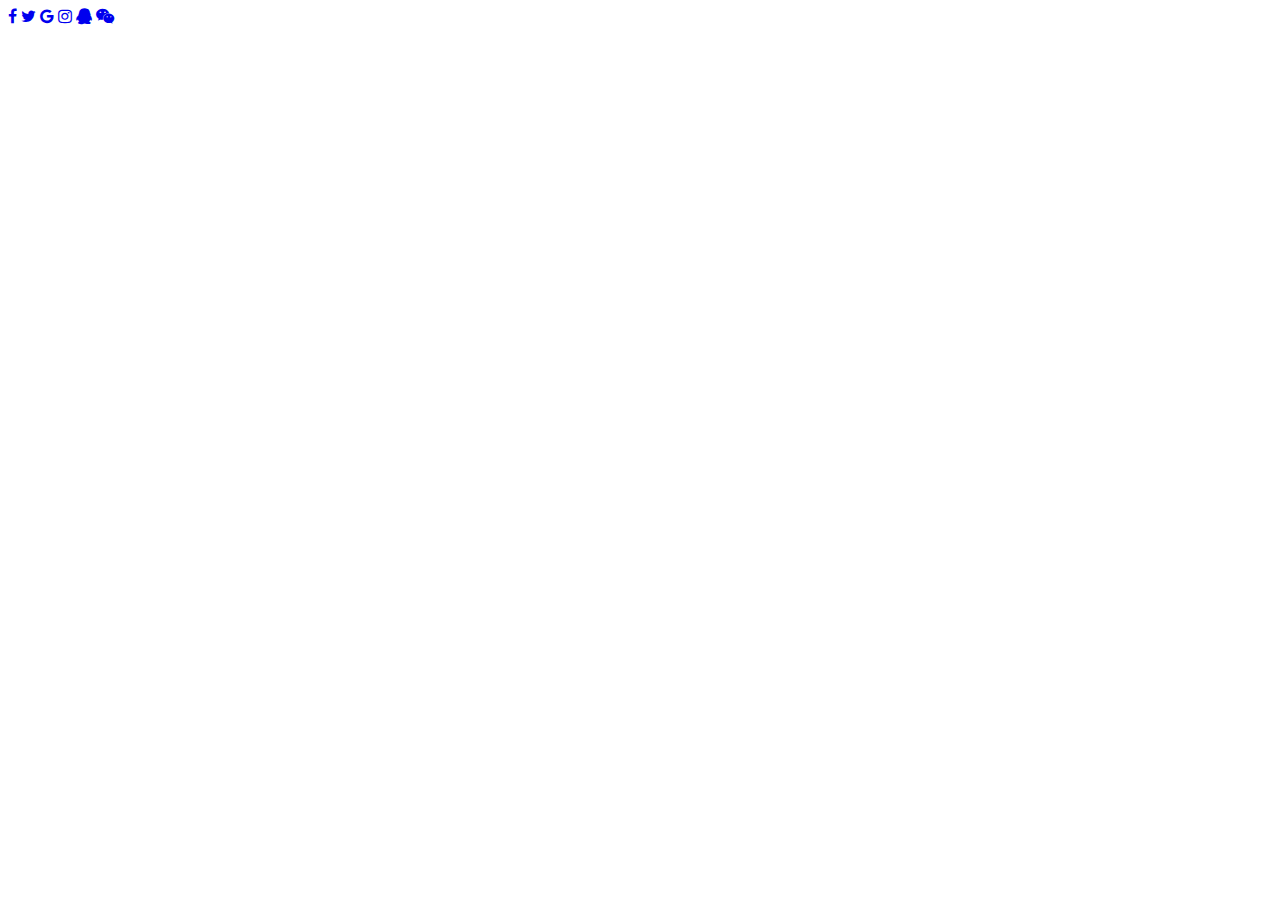
==== index_Contact.html @ a22f3923 "Add files via upload" ====
<!DOCTYPE html>
<html lang="en">
<head>
    <meta charset="UTF-8">
    <meta name="viewport" content="width=device-width, initial-scale=1.0">
    <title>Document</title>
    <link rel="stylesheet" href="https://cdnjs.cloudflare.com/ajax/libs/font-awesome/4.7.0/css/font-awesome.min.css">
    <link rel="stylesheet" href="./css/index_for_contact.css">
</head>
<body">
   <div class="body_cont">
        <div class="container">
            <a href="https://www.facebook.com/yaowen.cui.33" target="_blank" class="btn btn_facebook"><i class="fa fa-facebook"></i></a>
            <a href="https://twitter.com/owencui3" target="_blank" class="btn btn_twitter"><i class="fa fa-twitter"></i></a>
            <a href="javascript:void(0)" target="_blank" class="btn btn_google"><i class="fa fa-google"></i></a>
            <a href="https://www.instagram.com/owen6cui/" target="_blank" class="btn btn_instagram"><i class="fa fa-instagram"></i></a>
            <a href="javascript:void(0)" target="_blank" class="btn btn_qq"><i class="fa fa-qq"></i></a>
            <a href="javascript:void(0)" target="_blank" class="btn btn_wechat"><i class="fa fa-wechat"></i></a>
        </div>
    </div>
</body>
</html>
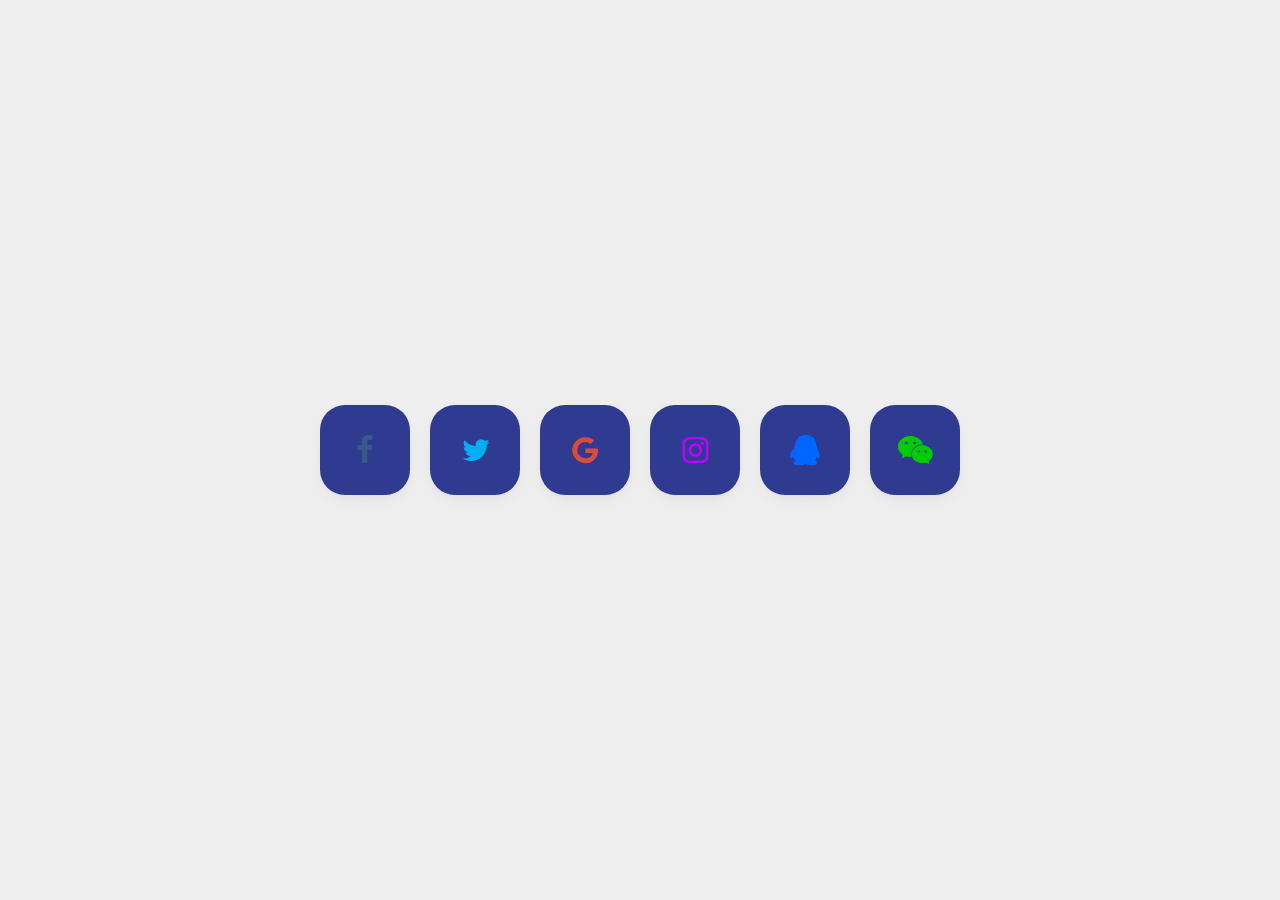
==== commit 541a3e7b: "Update index_Contact.html" ====
--- a/index_Contact.html
+++ b/index_Contact.html
@@ -5,7 +5,7 @@
     <meta name="viewport" content="width=device-width, initial-scale=1.0">
     <title>Document</title>
     <link rel="stylesheet" href="https://cdnjs.cloudflare.com/ajax/libs/font-awesome/4.7.0/css/font-awesome.min.css">
-    <link rel="stylesheet" href="./css/index_for_contact.css">
+    <link rel="stylesheet" href="./index_for_contact.css">
 </head>
 <body">
    <div class="body_cont">
@@ -19,4 +19,4 @@
         </div>
     </div>
 </body>
-</html>+</html>
--- a/index_for_contact.css
+++ b/index_for_contact.css
@@ -0,0 +1,107 @@
+* {
+    padding: 0;
+    margin: 0;
+}
+
+.body_cont{
+    display: flex;
+    justify-content: center;
+    align-items: center;
+    height: 100vh;
+    background-color: #eee;
+}
+/* 里面align-items是垂直的位置*/
+/* justify-content是水平的位置*/
+
+.container{
+    display: flex;
+}
+
+.container .btn{
+    overflow: hidden;
+/* overflow: hidden;是隐藏 */
+    position: relative;
+    width: 90px;
+    height: 90px;
+    text-align: center;
+    margin: 0 10px;
+    border-radius: 25px;
+    background-color:#2f3a91;
+    box-shadow: 0 5px 15px -5px rgba(0, 0, 0, 0.1) ;
+}
+
+.container .fa{
+    font-size: 38px;
+    transform: scale(0.8);
+    line-height: 90px;
+    transition: all 0.4s cubic-bezier(0.31, -0.1, 0.43, 1.59);
+}
+
+.container .btn::before{
+    content: "";
+    position: absolute;
+    top: 90%;
+    left: -100%;
+    width: 120%;
+    height: 120%;
+    transform: rotate(45deg);
+    transition: all 0.4s cubic-bezier(0.31, -0.1, 0.43, 1.59);
+}
+
+.container .btn .fa-facebook{
+    color: #3b5988;
+}
+
+.container .btn_facebook::before{
+    background-color: #3b5988;
+}
+
+.container .btn .fa-twitter{
+    color: #00aff0;
+}
+
+.container .btn_twitter::before{
+    background-color: #00aff0;
+}
+
+.container .btn .fa-google{
+    color: #dc4a38;
+}
+
+.container .btn_google::before{
+    background-color: #dc4a38;
+}
+
+.container .btn .fa-instagram{
+    color: #bf00ff;
+}
+
+.container .btn_instagram::before{
+    background-color: #bf00ff;
+}
+
+.container .btn .fa-qq{
+    color: #0066ff;
+}
+
+.container .btn_qq::before{
+    background-color: #0066ff;
+}
+
+.container .btn .fa-wechat{
+    color: #00cc00;
+}
+
+.container .btn_wechat::before{
+    background-color: #00cc00;
+}
+
+.container .btn:hover::before{
+    top: -10%;
+    left: -10%;
+}
+
+.container .btn:hover .fa{
+    color: #fff;
+    transform: scale(1);
+}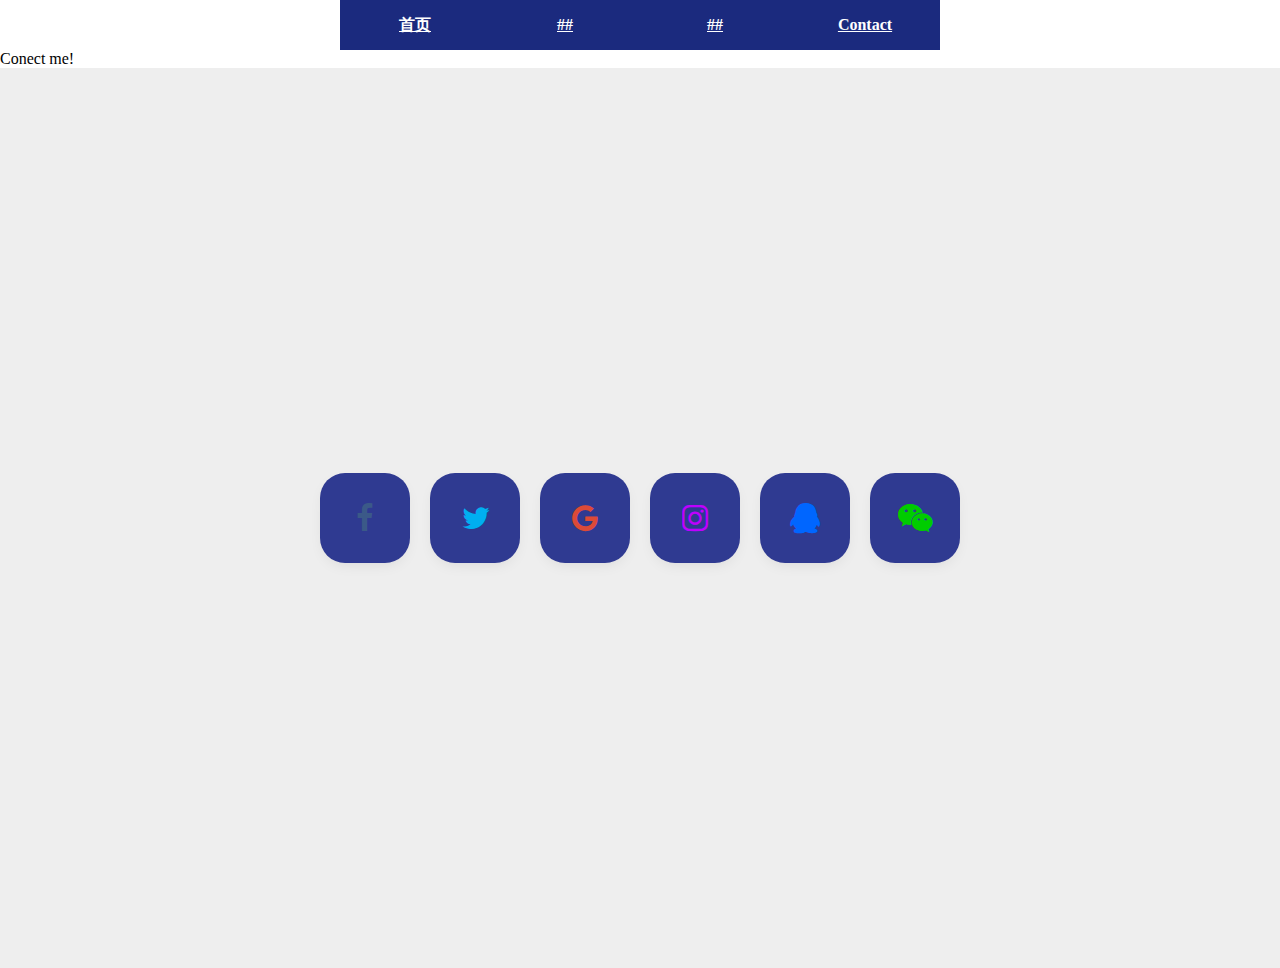
==== commit 3634bcd2: "Update index_Contact.html" ====
--- a/index_Contact.html
+++ b/index_Contact.html
@@ -3,19 +3,47 @@
 <head>
     <meta charset="UTF-8">
     <meta name="viewport" content="width=device-width, initial-scale=1.0">
-    <title>Document</title>
+    <title>Owen's Resume</title>
+    <link rel="shortcut icon" href="./favicon1.ico" type="image/x-icon">
     <link rel="stylesheet" href="https://cdnjs.cloudflare.com/ajax/libs/font-awesome/4.7.0/css/font-awesome.min.css">
     <link rel="stylesheet" href="./index_for_contact.css">
+    <link rel="stylesheet" href="./index_for_head.css">
 </head>
-<body">
-   <div class="body_cont">
-        <div class="container">
-            <a href="https://www.facebook.com/yaowen.cui.33" target="_blank" class="btn btn_facebook"><i class="fa fa-facebook"></i></a>
-            <a href="https://twitter.com/owencui3" target="_blank" class="btn btn_twitter"><i class="fa fa-twitter"></i></a>
-            <a href="javascript:void(0)" target="_blank" class="btn btn_google"><i class="fa fa-google"></i></a>
-            <a href="https://www.instagram.com/owen6cui/" target="_blank" class="btn btn_instagram"><i class="fa fa-instagram"></i></a>
-            <a href="javascript:void(0)" target="_blank" class="btn btn_qq"><i class="fa fa-qq"></i></a>
-            <a href="javascript:void(0)" target="_blank" class="btn btn_wechat"><i class="fa fa-wechat"></i></a>
+<body>
+    <div class="background">
+        <div class="head">
+            <!--style="white-space:nowrap; overflow:auto;是在手机里面可以滑动的东西-->
+            <ul class="ul_head" style="white-space:nowrap; overflow:auto;">
+                <li class="li_head">
+                    <a href="./index.html" class="div_head"><div>首页</div></a>
+                    <a href="./index.html" class="div_head"><div>回到首页</div></a>
+                </li>
+                <li class="li_head">
+                    <a href="javascript:void(0)" class="div_head"><div>##</div></a>
+                    <a href="javascript:void(0)" class="div_head"><div>正在建设</div></a>
+                </li>
+                <li class="li_head">
+                    <a href="javascript:void(0)" class="div_head"><div>##</div></a>
+                    <a href="javascript:void(0)" class="div_head"><div>正在建设</div></a>
+                </li>
+                <li class="li_head">
+                    <a href="./index_Contact.html" class="div_head"><div>Contact</div></a>
+                    <a href="./index_Contact.html" class="div_head"><div>联系方式</div></a>
+                </li>
+            </ul>  
+        </div>
+        <div class="body_container">
+            Conect me!
+        </div>
+        <div class="body_cont">
+            <div class="container">
+                <a href="https://www.facebook.com/yaowen.cui.33" target="_blank" class="btn btn_facebook"><i class="fa fa-facebook"></i></a>
+                <a href="https://twitter.com/owencui3" target="_blank" class="btn btn_twitter"><i class="fa fa-twitter"></i></a>
+                <a href="javascript:void(0)" target="_blank" class="btn btn_google"><i class="fa fa-google"></i></a>
+                <a href="https://www.instagram.com/owen6cui/" target="_blank" class="btn btn_instagram"><i class="fa fa-instagram"></i></a>
+                <a href="javascript:void(0)" target="_blank" class="btn btn_qq"><i class="fa fa-qq"></i></a>
+                <a href="javascript:void(0)" target="_blank" class="btn btn_wechat"><i class="fa fa-wechat"></i></a>
+            </div>
         </div>
     </div>
 </body>
--- a/index_for_head.css
+++ b/index_for_head.css
@@ -0,0 +1,74 @@
+
+.head{
+    display: flex;
+    justify-content: center;
+}
+
+.ul_head{
+    display: flex;
+}
+
+.li_head{
+    position: relative;
+    list-style: none;
+    width: 150px;
+    height: 50px;
+    cursor: pointer;
+    transform-style: preserve-3d;
+    transition: all 1s;
+}
+
+.li_head:hover{
+    transform: rotateX(90deg);
+}
+
+.div_hea:first-child{
+    background-color: #211569;
+    background-size: 5px 5px;
+    background-position: 30px 30px;
+    background-image: linear-gradient(
+         45deg,
+         #1b2a7e 25%,
+         /*
+         rgba(0,0,0,0) 25%,
+         rgba(0,0,0,0) 75%,
+         */
+         #1b2a7e 75%,
+         #1b2a7e
+    );
+}
+
+.div_head{
+    position: absolute;
+    top: 0;
+    left: 0;
+    width: 100%;
+    height: 100%;
+    line-height: 50px;
+    text-align: center;
+    font-style: 20px;
+    font-weight: 700;
+    color: #ffffff;
+}
+
+.div_head:first-child{
+    background-color: #1b2a7e;
+    transform: translateZ(25px);
+}
+
+.div_head:last-child{
+    background-color: #211569;
+    background-size: 5px 5px;
+    background-position: 30px 30px;
+    background-image: linear-gradient(
+         45deg,
+         #211569 25%,
+         /*
+         rgba(0,0,0,0) 25%,
+         rgba(0,0,0,0) 75%,
+         */
+         #211569 75%,
+         #211569
+    );
+    transform: translateY(25px) rotateX(-90deg);
+}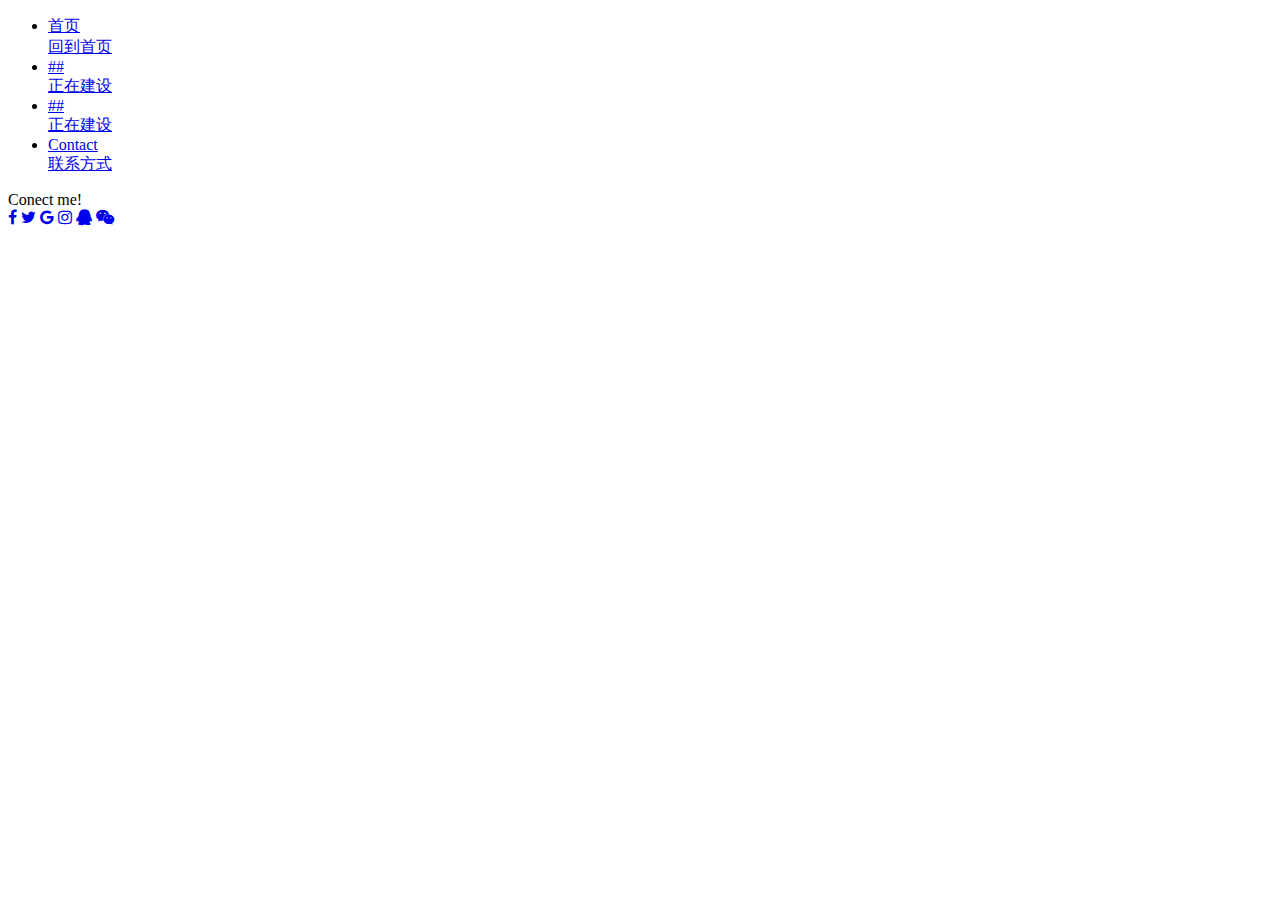
==== commit aa674332: "Add files via upload" ====
--- a/index_Contact.html
+++ b/index_Contact.html
@@ -4,10 +4,10 @@
     <meta charset="UTF-8">
     <meta name="viewport" content="width=device-width, initial-scale=1.0">
     <title>Owen's Resume</title>
-    <link rel="shortcut icon" href="./favicon1.ico" type="image/x-icon">
+    <link rel="shortcut icon" href="./img/favicon1.ico" type="image/x-icon">
     <link rel="stylesheet" href="https://cdnjs.cloudflare.com/ajax/libs/font-awesome/4.7.0/css/font-awesome.min.css">
-    <link rel="stylesheet" href="./index_for_contact.css">
-    <link rel="stylesheet" href="./index_for_head.css">
+    <link rel="stylesheet" href="./css/index_for_contact.css">
+    <link rel="stylesheet" href="./css/index_for_head.css">
 </head>
 <body>
     <div class="background">
@@ -47,4 +47,4 @@
         </div>
     </div>
 </body>
-</html>
+</html>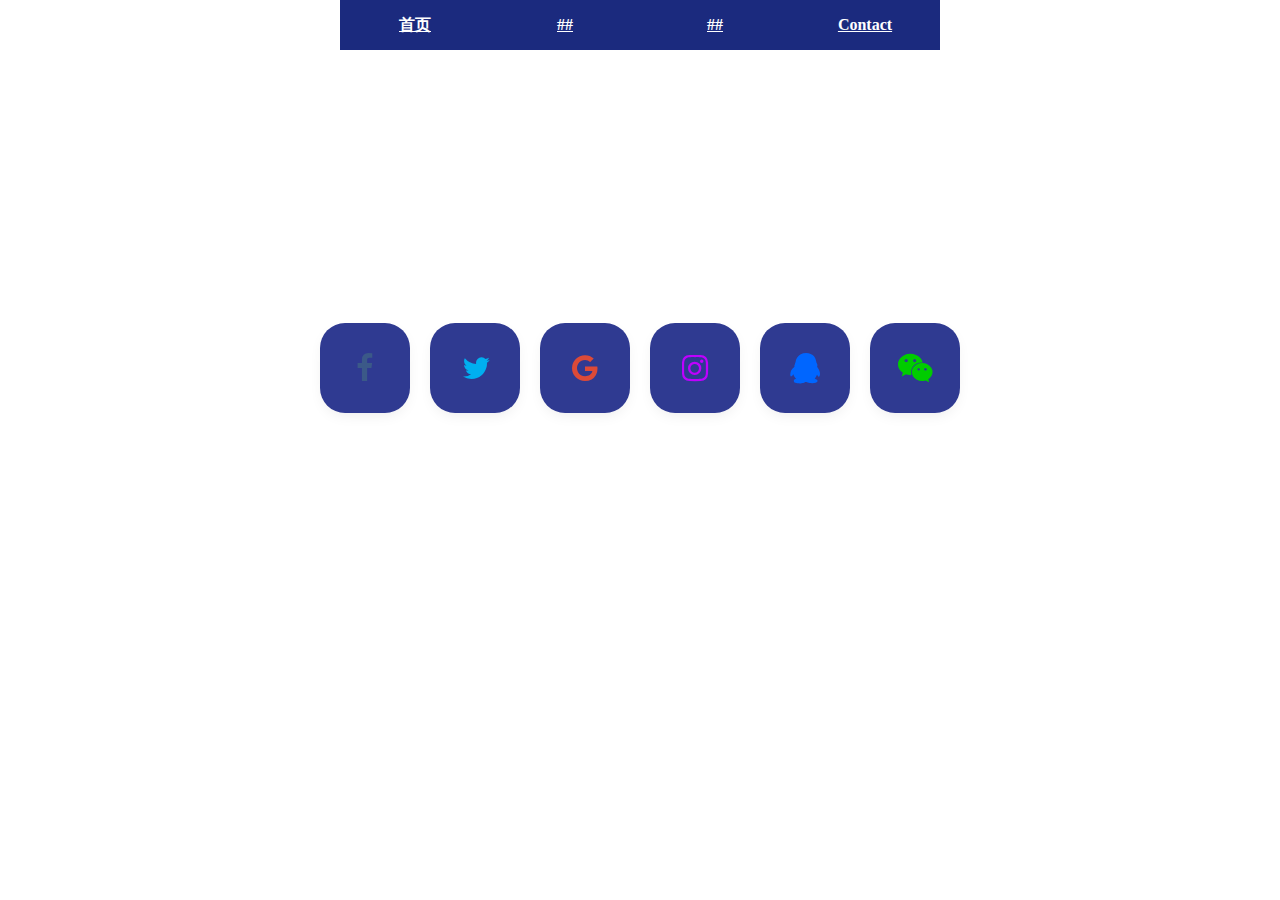
==== commit 6d64b075: "Update index_Contact.html" ====
--- a/index_Contact.html
+++ b/index_Contact.html
@@ -6,8 +6,8 @@
     <title>Owen's Resume</title>
     <link rel="shortcut icon" href="./img/favicon1.ico" type="image/x-icon">
     <link rel="stylesheet" href="https://cdnjs.cloudflare.com/ajax/libs/font-awesome/4.7.0/css/font-awesome.min.css">
-    <link rel="stylesheet" href="./css/index_for_contact.css">
-    <link rel="stylesheet" href="./css/index_for_head.css">
+    <link rel="stylesheet" href="./index_for_contact.css">
+    <link rel="stylesheet" href="./index_for_head.css">
 </head>
 <body>
     <div class="background">
@@ -47,4 +47,4 @@
         </div>
     </div>
 </body>
-</html>+</html>
--- a/index_for_contact.css
+++ b/index_for_contact.css
@@ -0,0 +1,131 @@
+* {
+    padding: 0;
+    margin: 0;
+}
+
+.background{
+    /*背景的信息先放到这，从这到}结束*/
+    background-image: url(/img/world_map_4.jpg);
+    position: fixed;
+    z-index: -1;
+    width: 100%;
+    height: 100%;
+    background-position: center;
+    background-repeat: no-repeat;
+    background-size: cover;
+}
+
+.body_container{
+    margin-top: 15%;
+    margin-bottom: 2%;
+    position: relative;
+    text-align: center;
+    justify-content: center;
+    align-items: center;
+    font-size: 3rem;
+    color: #ffffff;
+}
+
+
+
+
+.body_cont{
+    display: flex;
+    justify-content: center;
+    align-items: center;
+}
+/* 里面align-items是垂直的位置*/
+/* justify-content是水平的位置*/
+
+.container{
+    display: flex;
+}
+
+.container .btn{
+    overflow: hidden;
+/* overflow: hidden;是隐藏 */
+    position: relative;
+    width: 90px;
+    height: 90px;
+    text-align: center;
+    margin: 0 10px;
+    border-radius: 25px;
+    background-color:#2f3a91;
+    box-shadow: 0 5px 15px -5px rgba(0, 0, 0, 0.1) ;
+}
+
+.container .fa{
+    font-size: 38px;
+    transform: scale(0.8);
+    line-height: 90px;
+    transition: all 0.4s cubic-bezier(0.31, -0.1, 0.43, 1.59);
+}
+
+.container .btn::before{
+    content: "";
+    position: absolute;
+    top: 90%;
+    left: -100%;
+    width: 120%;
+    height: 120%;
+    transform: rotate(45deg);
+    transition: all 0.4s cubic-bezier(0.31, -0.1, 0.43, 1.59);
+}
+
+.container .btn .fa-facebook{
+    color: #3b5988;
+}
+
+.container .btn_facebook::before{
+    background-color: #3b5988;
+}
+
+.container .btn .fa-twitter{
+    color: #00aff0;
+}
+
+.container .btn_twitter::before{
+    background-color: #00aff0;
+}
+
+.container .btn .fa-google{
+    color: #dc4a38;
+}
+
+.container .btn_google::before{
+    background-color: #dc4a38;
+}
+
+.container .btn .fa-instagram{
+    color: #bf00ff;
+}
+
+.container .btn_instagram::before{
+    background-color: #bf00ff;
+}
+
+.container .btn .fa-qq{
+    color: #0066ff;
+}
+
+.container .btn_qq::before{
+    background-color: #0066ff;
+}
+
+.container .btn .fa-wechat{
+    color: #00cc00;
+}
+
+.container .btn_wechat::before{
+    background-color: #00cc00;
+}
+
+.container .btn:hover::before{
+    top: -10%;
+    left: -10%;
+}
+
+.container .btn:hover .fa{
+    color: #fff;
+    transform: scale(1);
+}--- a/index_for_head.css
+++ b/index_for_head.css
@@ -0,0 +1,74 @@
+
+.head{
+    display: flex;
+    justify-content: center;
+}
+
+.ul_head{
+    display: flex;
+}
+
+.li_head{
+    position: relative;
+    list-style: none;
+    width: 150px;
+    height: 50px;
+    cursor: pointer;
+    transform-style: preserve-3d;
+    transition: all 1s;
+}
+
+.li_head:hover{
+    transform: rotateX(90deg);
+}
+
+.div_hea:first-child{
+    background-color: #211569;
+    background-size: 5px 5px;
+    background-position: 30px 30px;
+    background-image: linear-gradient(
+         45deg,
+         #1b2a7e 25%,
+         /*
+         rgba(0,0,0,0) 25%,
+         rgba(0,0,0,0) 75%,
+         */
+         #1b2a7e 75%,
+         #1b2a7e
+    );
+}
+
+.div_head{
+    position: absolute;
+    top: 0;
+    left: 0;
+    width: 100%;
+    height: 100%;
+    line-height: 50px;
+    text-align: center;
+    font-style: 20px;
+    font-weight: 700;
+    color: #ffffff;
+}
+
+.div_head:first-child{
+    background-color: #1b2a7e;
+    transform: translateZ(25px);
+}
+
+.div_head:last-child{
+    background-color: #211569;
+    background-size: 5px 5px;
+    background-position: 30px 30px;
+    background-image: linear-gradient(
+         45deg,
+         #211569 25%,
+         /*
+         rgba(0,0,0,0) 25%,
+         rgba(0,0,0,0) 75%,
+         */
+         #211569 75%,
+         #211569
+    );
+    transform: translateY(25px) rotateX(-90deg);
+}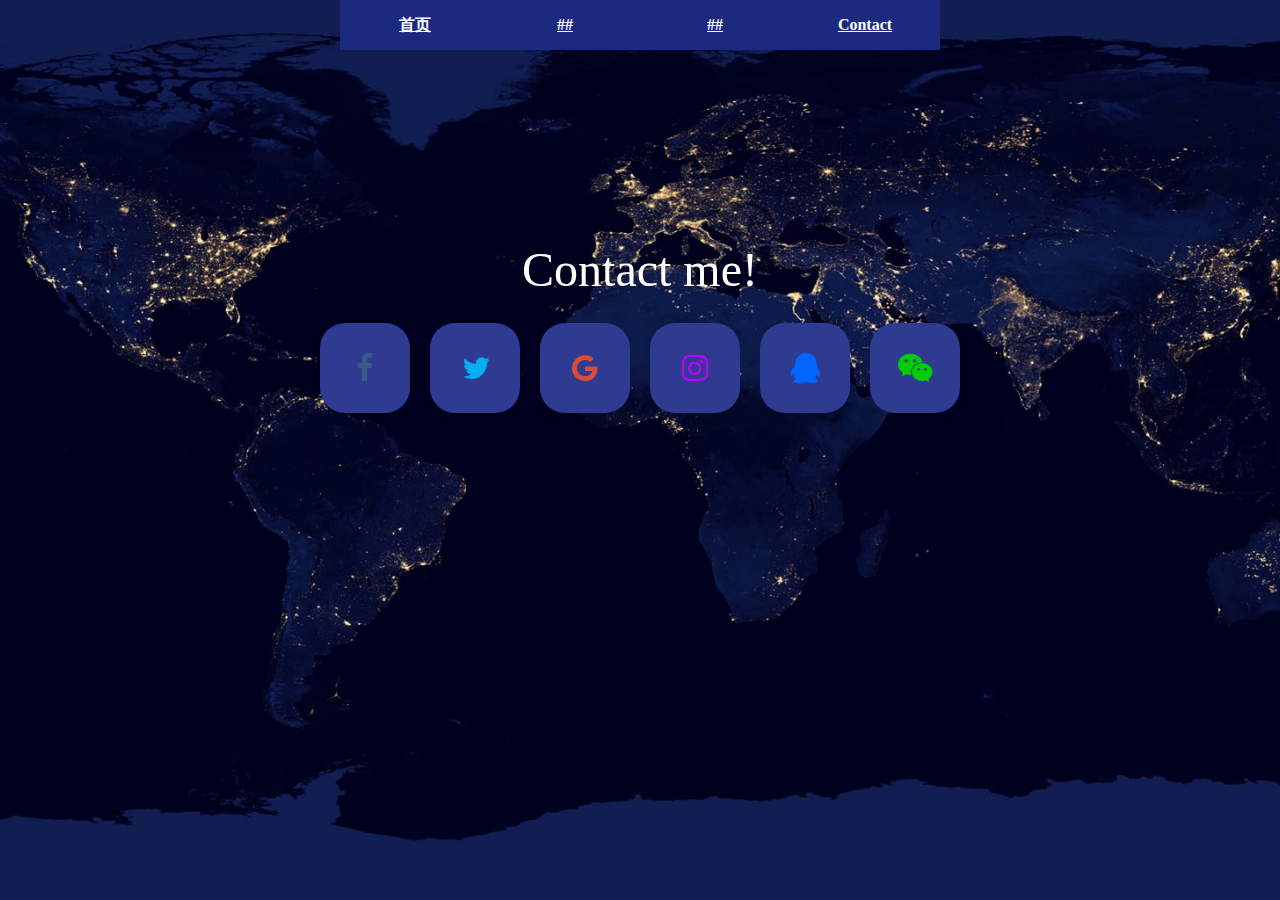
==== commit 5e2faf9c: "Update index_Contact.html" ====
--- a/index_Contact.html
+++ b/index_Contact.html
@@ -13,7 +13,7 @@
     <div class="background">
         <div class="head">
             <!--style="white-space:nowrap; overflow:auto;是在手机里面可以滑动的东西-->
-            <ul class="ul_head" style="white-space:nowrap; overflow:auto;">
+            <ul class="ul_head">
                 <li class="li_head">
                     <a href="./index.html" class="div_head"><div>首页</div></a>
                     <a href="./index.html" class="div_head"><div>回到首页</div></a>
@@ -33,7 +33,7 @@
             </ul>  
         </div>
         <div class="body_container">
-            Conect me!
+            Contact me!
         </div>
         <div class="body_cont">
             <div class="container">
--- a/index_for_contact.css
+++ b/index_for_contact.css
@@ -5,7 +5,7 @@
 
 .background{
     /*背景的信息先放到这，从这到}结束*/
-    background-image: url(/img/world_map_4.jpg);
+    background-image: url(/world_map_4.jpg);
     position: fixed;
     z-index: -1;
     width: 100%;
@@ -128,4 +128,4 @@
 .container .btn:hover .fa{
     color: #fff;
     transform: scale(1);
-}+}
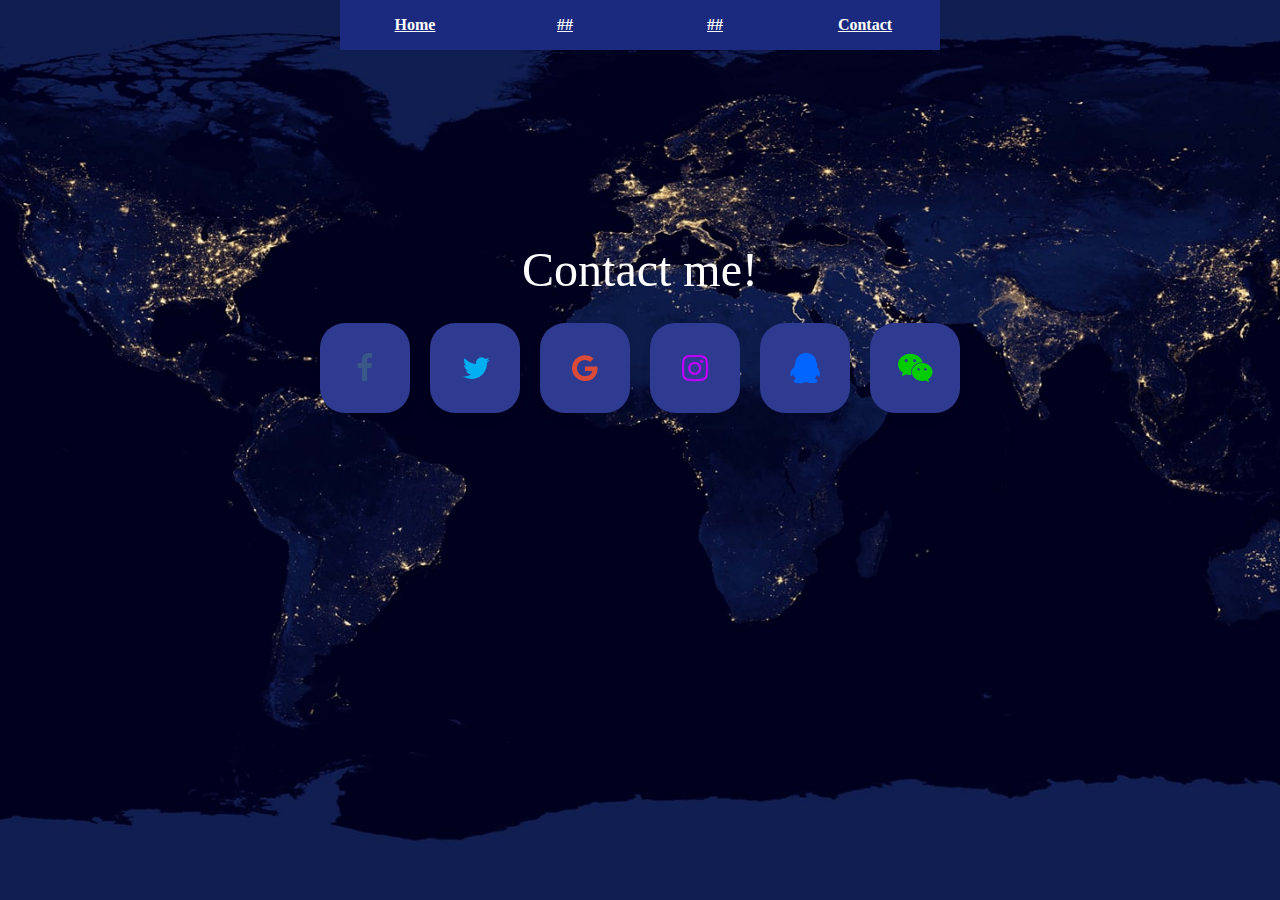
==== commit 3ce3c4d8: "Update index_Contact.html" ====
--- a/index_Contact.html
+++ b/index_Contact.html
@@ -15,7 +15,7 @@
             <!--style="white-space:nowrap; overflow:auto;是在手机里面可以滑动的东西-->
             <ul class="ul_head">
                 <li class="li_head">
-                    <a href="./index.html" class="div_head"><div>首页</div></a>
+                    <a href="./index.html" class="div_head"><div>Home</div></a>
                     <a href="./index.html" class="div_head"><div>回到首页</div></a>
                 </li>
                 <li class="li_head">
